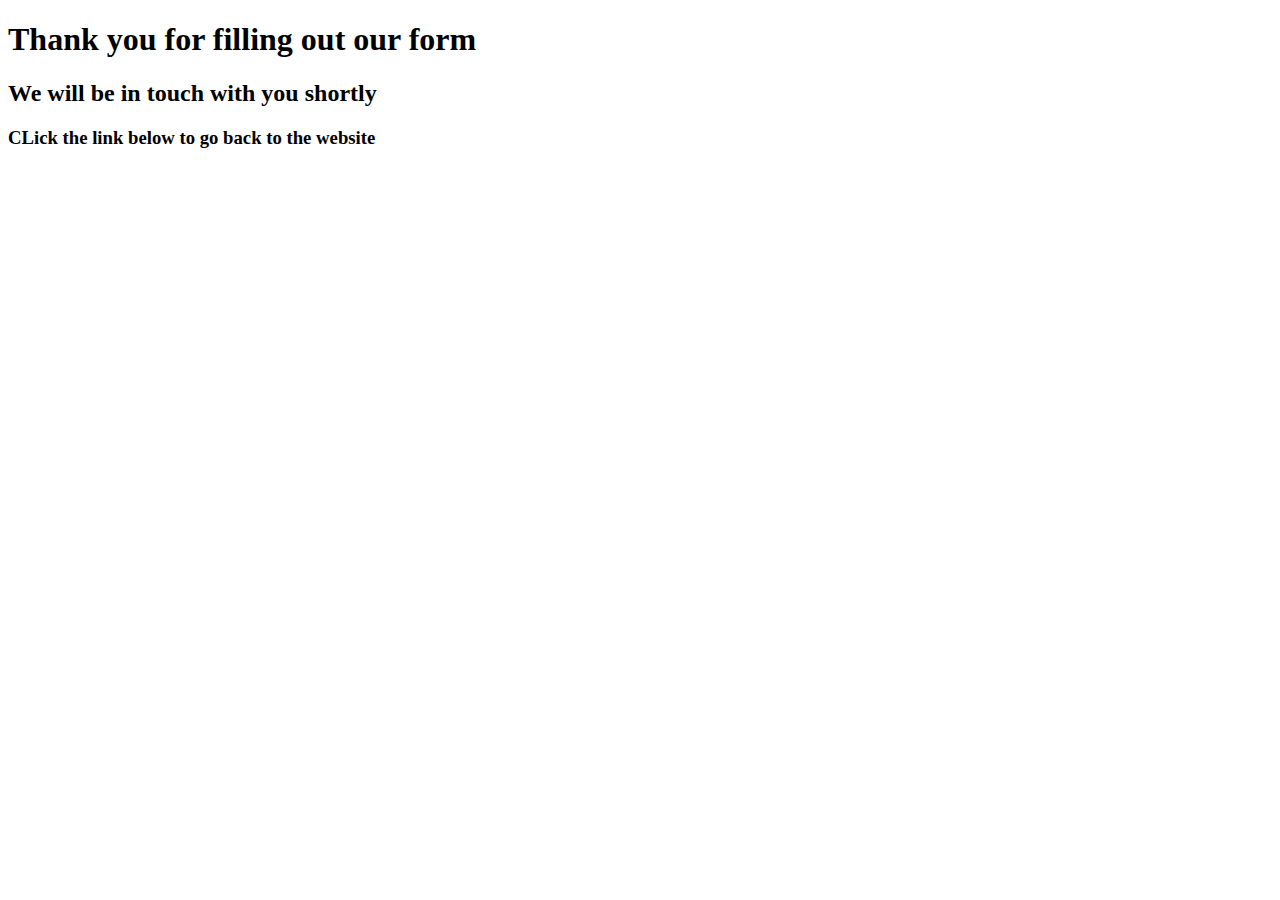
==== thank-you.html @ 905b3076 "Add thank you submission page" ====
<!DOCTYPE html>
<html lang="en">
<head>
    <meta charset="UTF-8">
    <meta http-equiv="X-UA-Compatible" content="IE=edge">
    <meta name="viewport" content="width=device-width, initial-scale=1.0">
    <title>Document</title>
</head>
<body>
    <h1>
        Thank you for filling out our form
    </h1>

    <h2>
        We will be in touch with you shortly
    </h2>

    <h3>
        CLick the link below to go back to the website
    </h3>
</body>
</html>
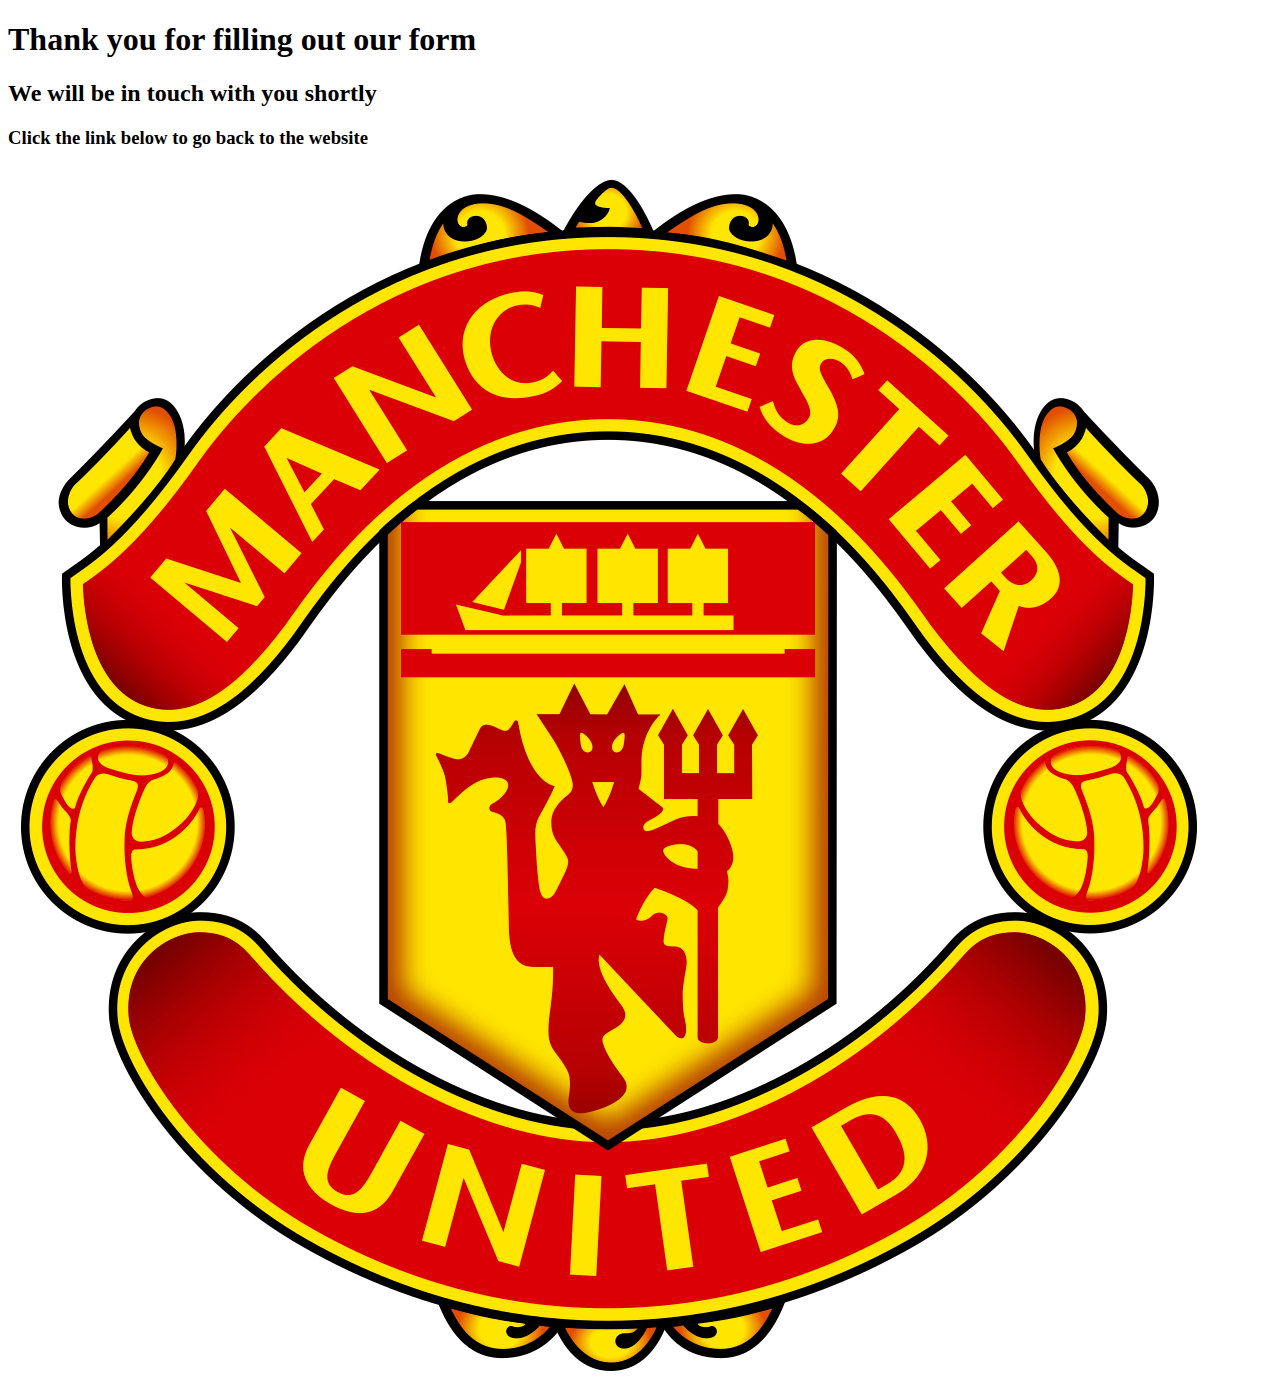
==== commit 14957656: "Add logo to submission page" ====
--- a/thank-you.html
+++ b/thank-you.html
@@ -16,7 +16,10 @@
     </h2>
 
     <h3>
-        CLick the link below to go back to the website
+        Click the link below to go back to the website
     </h3>
+
+    <a href="index.html"><img class="submission-logo" src="./assets/images/manchester-united-logo.png"></a>
+
 </body>
 </html>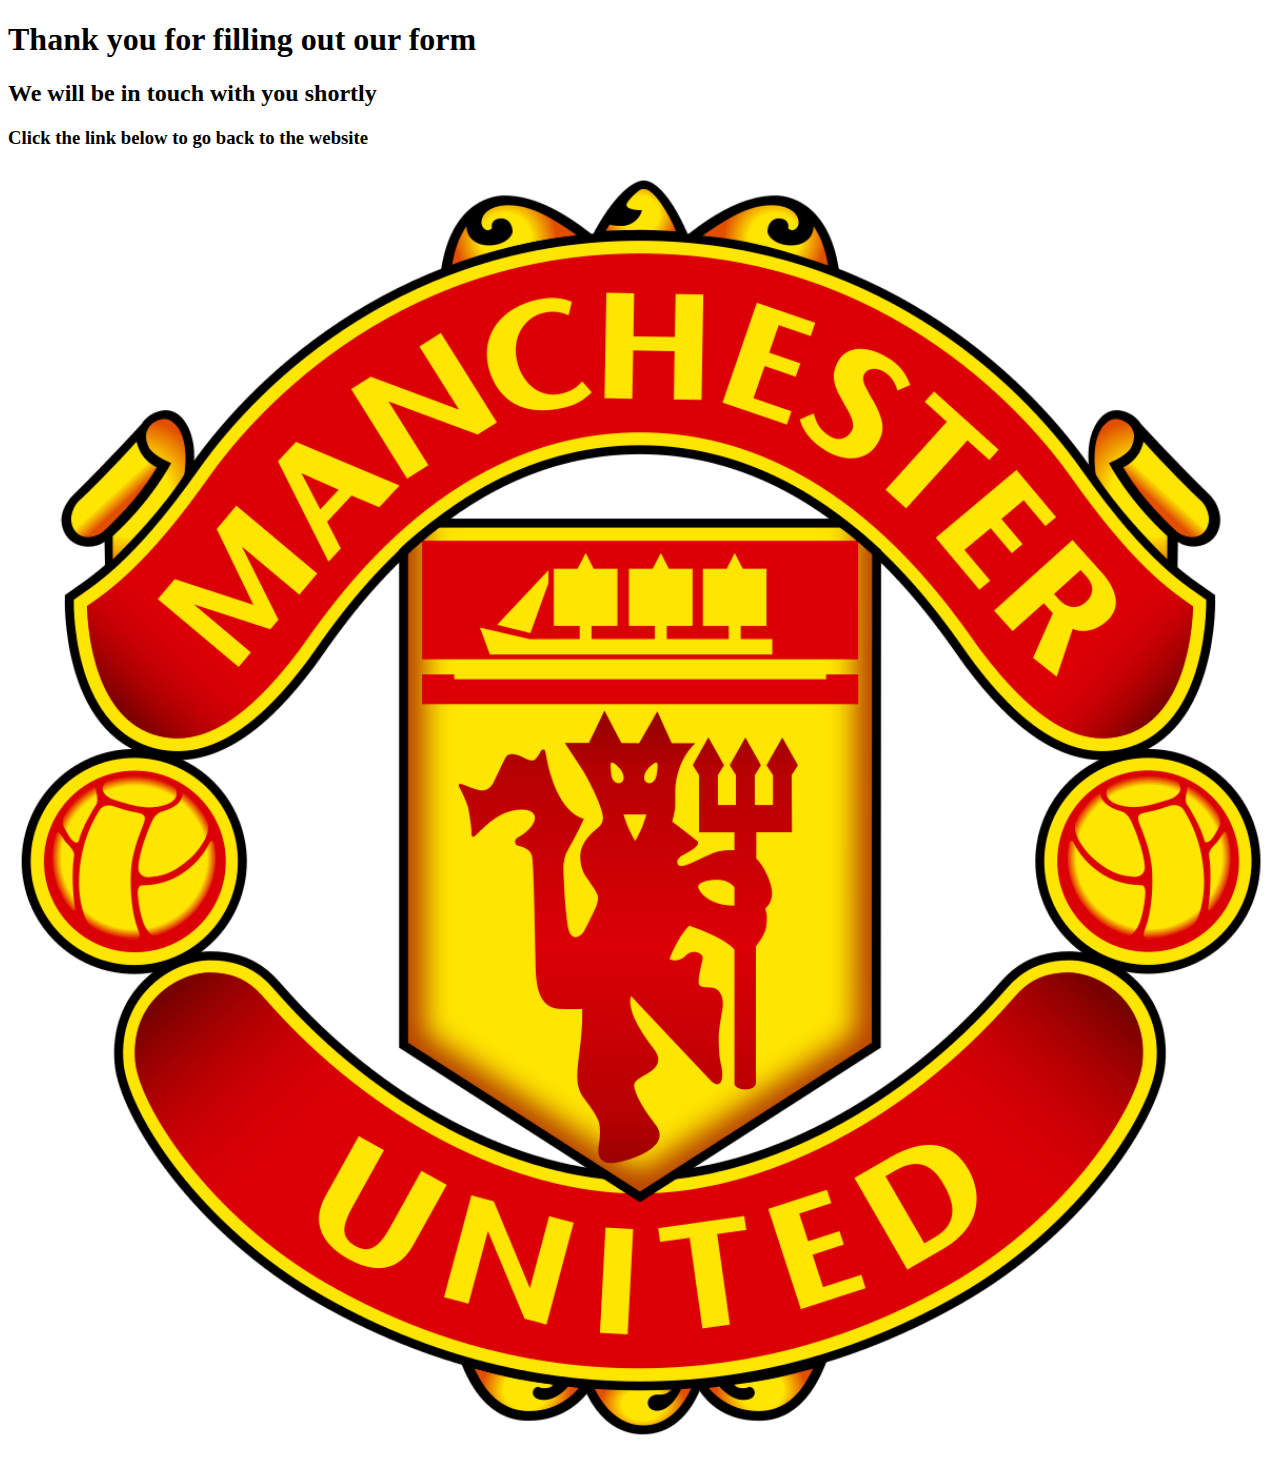
==== commit 1a905f51: "Add width styling for smaller screens using webkit" ====
--- a/thank-you.html
+++ b/thank-you.html
@@ -19,7 +19,7 @@
         Click the link below to go back to the website
     </h3>
 
-    <a href="index.html"><img class="submission-logo" src="./assets/images/manchester-united-logo.png"></a>
+    <a href="index.html"><img class="submission-logo" src="./assets/images/manchester-united-logo.png" style="width: -webkit-fill-available;"></a>
 
 </body>
 </html>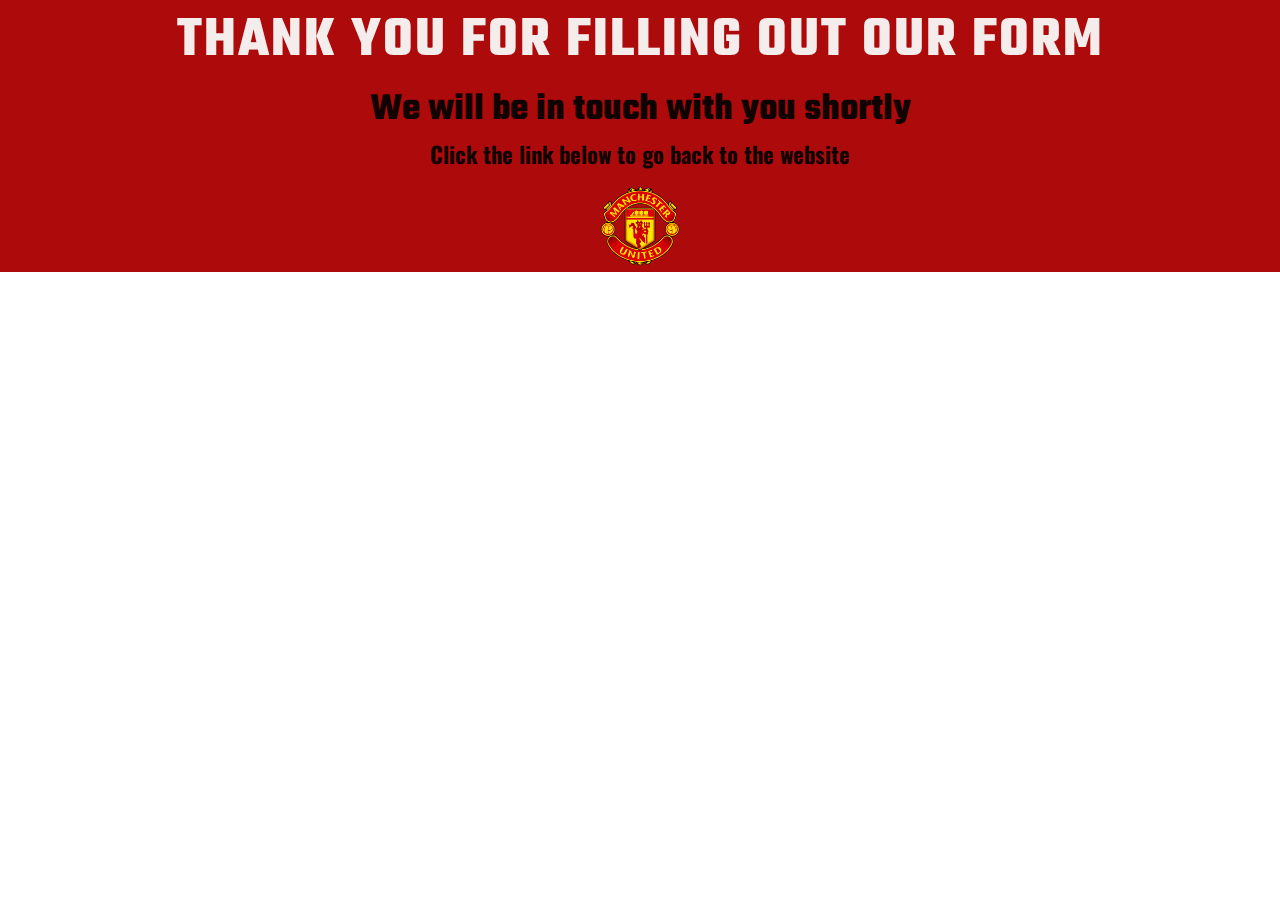
==== commit 012dc42d: "Style form submission page and make nav bar logo link to top of page" ====
--- a/thank-you.html
+++ b/thank-you.html
@@ -4,9 +4,13 @@
     <meta charset="UTF-8">
     <meta http-equiv="X-UA-Compatible" content="IE=edge">
     <meta name="viewport" content="width=device-width, initial-scale=1.0">
-    <title>Document</title>
+
+    <link rel="stylesheet" href="assets/css/style.css">
+    <title>Form submission</title>
 </head>
 <body>
+    
+<div class="submission-container">
     <h1>
         Thank you for filling out our form
     </h1>
@@ -19,7 +23,8 @@
         Click the link below to go back to the website
     </h3>
 
-    <a href="index.html"><img class="submission-logo" src="./assets/images/manchester-united-logo.png" style="width: -webkit-fill-available;"></a>
+    <a href="index.html"><img class="submission-logo" src="./assets/images/manchester-united-logo.png"></a>
 
+</div>
 </body>
 </html>--- a/assets/css/style.css
+++ b/assets/css/style.css
@@ -0,0 +1,641 @@
+@import url('https://fonts.googleapis.com/css2?family=Oswald&family=Teko:wght@300&display=swap');
+
+html {
+  scroll-behavior: smooth;
+  scroll-padding-top: 90px;
+  /* display: flex; */
+  max-width: 100%;
+  
+}
+
+.page-container {
+  display: flex;
+  flex-direction: column;
+  width: 100%;
+}
+
+.content-container {
+  width: 100%;
+}
+
+
+* {
+  margin: 0;
+  padding: 0;
+  border: none;
+  box-sizing: border-box;
+}
+
+
+body {
+
+  font-family: Oswald, sans-serif;
+  color: #3a3a3a;
+  font-size: larger;
+  font-weight: 300;
+}
+
+
+/* headings and logo */
+
+
+
+.banner {
+  background-color: rgb(173, 11, 11);
+  display: flex;
+  flex-direction: row;
+
+}
+
+h1 {
+
+  font-family: Teko, sans-serif;
+  text-transform: uppercase;
+  letter-spacing: 2px;
+  font-size: 300%;
+  color: rgba(247, 245, 243, 0.97);
+}
+
+h2 {
+  font-family: Teko, sans-serif;
+  font-size: 200%;
+  color: #3a3a3a;
+}
+
+#title {
+  display: flex;
+  justify-content: flex-start;
+  padding-left: 0.5%;
+}
+
+#logo {
+  padding-left: 0.3%;
+  width: 75px;
+  height: 75px;
+}
+
+
+
+/*  Hamburger menu styling  */
+
+
+#menu-toggle {
+  opacity: 0;
+}
+
+
+#menu-toggle:checked~.menu-box {
+  visibility: visible;
+  right: 0;
+}
+
+.menu-btn {
+  display: flex;
+  align-items: center;
+  position: fixed;
+  top: 8px;
+  right: 16px;
+
+  width: 26px;
+  height: 26px;
+
+  cursor: pointer;
+  z-index: 1;
+
+}
+
+.menu-btn>span,
+.menu-btn>span::before,
+.menu-btn>span::after {
+  display: block;
+  position: absolute;
+
+  width: 100%;
+  height: 2px;
+
+
+  background-color: rgba(247, 245, 243, 0.97);
+
+  transition-duration: .25s;
+}
+
+.menu-btn>span::before {
+  content: '';
+  top: -8px;
+}
+
+.menu-btn>span::after {
+  content: '';
+  top: 8px;
+}
+
+.menu-box {
+  display: block;
+  position: fixed;
+  visibility: hidden;
+  top: 0;
+  right: -100%;
+
+  width: 200px;
+  height: 100%;
+
+  margin: 0;
+  padding: 80px 0;
+
+  list-style: none;
+
+  background-color: rgb(173, 11, 11);
+  box-shadow: 1px 0px 6px rgba(0, 0, 0, .2);
+
+  transition-duration: .25s;
+}
+
+.menu-box a {
+  text-align: right;
+}
+
+
+
+.menu-item {
+  display: block;
+  padding: 12px 24px;
+
+  color: rgba(247, 245, 243, 0.97);
+
+  font-family: 'Oswald', sans-serif;
+  font-size: 20px;
+  font-weight: 600;
+
+  text-decoration: none;
+
+  transition-duration: .25s;
+}
+
+.menu-item:hover {
+  background-color: #211f1f;
+  color: rgba(247, 245, 243, 0.97);
+}
+
+.menu-logo {
+  width: 50px;
+  height: 50px;
+  position: absolute;
+  top: 0;
+}
+
+
+/* Navigation bar  */
+
+.nav-bar {
+  position: fixed; 
+  z-index: 2000;
+  top: 0;
+  left: 0;
+  width: 100%;
+  height: 7.5rem;
+}
+
+
+
+
+#menu li {
+  display: inline-block;
+  list-style-type: none;
+  margin-right: 30px;
+  margin-top: 13px;
+}
+
+#menu a {
+  color: rgba(247, 245, 243, 0.97);
+  word-spacing: -3px;
+  text-decoration: none;
+}
+
+#menu a:hover  {
+  text-decoration: underline;
+  
+}
+
+/*  hero image */
+
+#hero-outer {
+  height: 260px;
+  width: 100%;
+  overflow: hidden;
+}
+
+#hero-image {
+
+  height: 400px;
+  width: 100%;
+  background: url(../images/hero-image.jpg) no-repeat center top;
+  background-size: cover;
+
+}
+
+
+
+/*  Welcome section  */
+
+#welcome>p {
+
+  display: flex;
+  flex-direction: column;
+  justify-content: center;
+  align-items: center;
+  padding-left: 25%;
+  padding-right: 25%;
+}
+
+.center {
+  display: flex;
+  justify-content: center;
+  align-items: center;
+  flex-direction: column;
+  width: 100%;
+}
+
+.section-heading {
+  margin: 3rem auto;
+  font-size: 2.5rem;
+  letter-spacing: 2px;
+  width: 20rem;
+  background-color: rgb(173, 11, 11);
+  border-radius: 25px;
+  display: flex;
+  justify-content: center;
+  align-items: center;
+  box-shadow: #110202;
+  color: rgba(247, 245, 243, 0.97);
+}
+
+/* Table styling */
+
+table {
+  border-collapse: collapse;
+  border-radius: 5px 5px 0 0;
+  box-shadow: 0 0 20px rgba(0, 0, 0, 0.18);
+  font-size: 25px;
+  width: 50%;
+  margin: 25px 0;
+  text-align: center;
+  overflow: hidden;
+}
+
+tr {
+  border-bottom: 1px solid #d0cece;
+}
+
+tr:last-of-type {
+  border-bottom: 2px solid rgb(139, 23, 139);
+}
+
+tr:hover {
+  background-color: #ccc;
+}
+
+td,
+th {
+  position: relative;
+}
+
+td:hover::after,
+th:hover::after {
+  content: "";
+  position: absolute;
+  background-color: rgb(243, 243, 165);
+  left: 0;
+  top: -1000px;
+  height: 10000px;
+  width: 100%;
+  z-index: -1;
+}
+
+.table-subheading {
+  padding-top: 10px;
+}
+
+
+th {
+  vertical-align: top;
+  text-align: center;
+  font-weight: bold;
+  color: rgba(247, 245, 243, 0.97);
+  background-color: rgb(139, 23, 139);
+}
+
+.win {
+  color: rgb(86, 215, 86);
+}
+
+.loss {
+  color: rgb(227, 34, 34);
+}
+
+/* Player Focus section */
+
+.player-info {
+
+  display: flex;
+  flex-direction: column;
+  justify-content: center;
+  align-items: center;
+  padding-left: 25%;
+  padding-right: 25%;
+}
+
+#center-about {
+  display: flex;
+  justify-content: center;
+  align-items: center;
+  padding-top: 20px;
+  padding-bottom: 1rem;
+}
+
+#circle-container {
+  width: 500px;
+  height: 600px;
+  padding: 30px;
+  border-style: solid;
+  border-color: #ccc;
+  border-radius: 50%;
+}
+
+#circle-cover-bg {
+  background: url(../images/player-image.jpg) no-repeat center top;
+  height: 100%;
+  border-radius: 50%;
+}
+
+#circle-cover-bg:hover {
+
+  animation-name: player-zoom;
+  animation-duration: 3s;
+  animation-fill-mode: forwards;
+
+}
+
+@keyframes player-zoom {
+
+  0% {
+    transform: scale(1);
+  }
+
+  100% {
+    transform: scale(1.1);
+  }
+
+}
+
+#player-name {
+  display: flex;
+  justify-content: center;
+  font-size: 2rem;
+}
+
+
+
+/* Contact form section */
+
+.contact-section {
+  margin-top: 60px;
+  background-color: #211f1f;
+  color: rgba(247, 245, 243, 0.97);
+  padding: 30px;
+}
+
+.contact-logo {
+  float: right;
+  margin-top: 7rem;
+  width: 150px; 
+  height: 150px;
+}
+
+#contact-header {
+  font-size: xx-large;
+}
+
+.contact-sub-header {
+  font-size: larger;
+}
+
+form label {
+  display: flex;
+  flex-direction: column;
+  padding-top: 10px;
+  font-size: x-large;
+  font-weight: lighter;
+}
+
+.text-input {
+  width: 20%;
+  height: 20px;
+  border-radius: 25px;
+  font-size: 17px;
+  font-weight: bold;
+}
+
+.text-input-two  {
+  width: 20%;
+  height: 20px;
+  font-size: 17px;
+  font-weight: bold;
+}
+
+
+
+.submit-button {
+  margin-left: 10px;
+  border-radius: 25px;
+  padding: 12px 30px 12px 30px;
+  text-align: center;
+  font-size: 100%;
+  background-color: rgb(173, 11, 11);
+  color: #fafafa;
+}
+
+.submit-button:hover {
+  background-color: #fafafa;
+  color: #211f1f;
+}
+
+
+/* Footer */
+
+footer  {
+  height: 2rem;
+  background-color: rgb(173, 11, 11);
+}
+
+.social-media  {
+  display: flex;
+    flex-direction: row;
+    justify-content: space-evenly;
+  list-style-type: none;
+}
+
+.social-media i  {
+  padding-top: 5px;
+  font-size: 1.5rem;
+  color: #211f1f;
+}
+
+/* Submission page */
+
+.submission-container  {
+  display: flex;
+  justify-content: center;
+  align-items: center;
+  flex-direction: column;
+  background-color: rgb(173, 11, 11);
+}
+
+.submission-container h2, 
+.submission-container h3  {
+  color: #110202;
+}
+
+.submission-logo  {
+  height: 5rem;
+  width: 5rem;
+  margin-top: 1rem;
+}
+
+/* Responsive design queries  */
+
+@media screen and (min-width: 1160px) {
+  .hamburger-menu {
+    display: none;
+  }
+
+  #menu {
+    font-size: 120%;
+    letter-spacing: 3px;
+    position: absolute;
+    top: 8px;
+    right: 16px;
+  }
+
+  footer  {
+    height: 4rem;
+  }
+
+  .social-media i  {
+    padding-top: 15px;
+    font-size: 2rem;
+  }
+
+}
+
+@media screen and (max-width: 1160px) {
+  #menu a {
+    display: none;
+  }
+
+  .hamburger-menu {
+    position: absolute;
+    top: 8px;
+    right: 16px;
+  }
+
+  #title {
+    display: none;
+
+  }
+
+  #logo {
+    display: flex;
+    justify-content: flex-start;
+    align-items: flex-start;
+    padding: 5px 5px 5px;
+    width: 75px;
+    height: 75px;
+  }
+
+  /* Table queries */
+
+  table  {
+
+  font-size: 19px;
+  }
+
+  td,
+th {
+  position: relative;
+  padding: 9px;
+}
+
+/* Player Focus */
+
+.player-info  {
+padding-left: 18%;
+    padding-right: 18%;
+}
+
+
+  #circle-container {
+    padding: 30px;
+    width: 18rem;
+    height: 22rem;
+    border-style: solid;
+    border-color: #ccc;
+    border-radius: 50%;
+  }
+
+  #circle-cover-bg:hover {
+
+    animation-name: player-zoom;
+    animation-duration: 3s;
+    animation-fill-mode: forwards;
+  
+  }
+  
+  @keyframes player-zoom {
+  
+    0% {
+      transform: scale(1);
+    }
+  
+    100% {
+      transform: scale(1.2);
+    }
+  
+  }
+
+  /*  Contact Section */
+
+  .text-input-two  {
+    width: 80%;
+      height: 6rem;
+      margin: 5px 0 15px;
+  }
+
+  .text-input  {
+    width: 80%;
+  }
+
+  .submit-button  {
+    margin-left: 0;
+  }
+
+  .contact-logo  {
+    display: none;
+  }
+
+  /* Footer */
+
+  footer  {
+    height: 2.5rem;
+  }
+
+  /* Submission page */
+
+  .submission-container  {
+    display: flex;
+    justify-content: center;
+    align-items: center;
+    flex-direction: column;
+    padding: 2rem;
+  }
+
+}